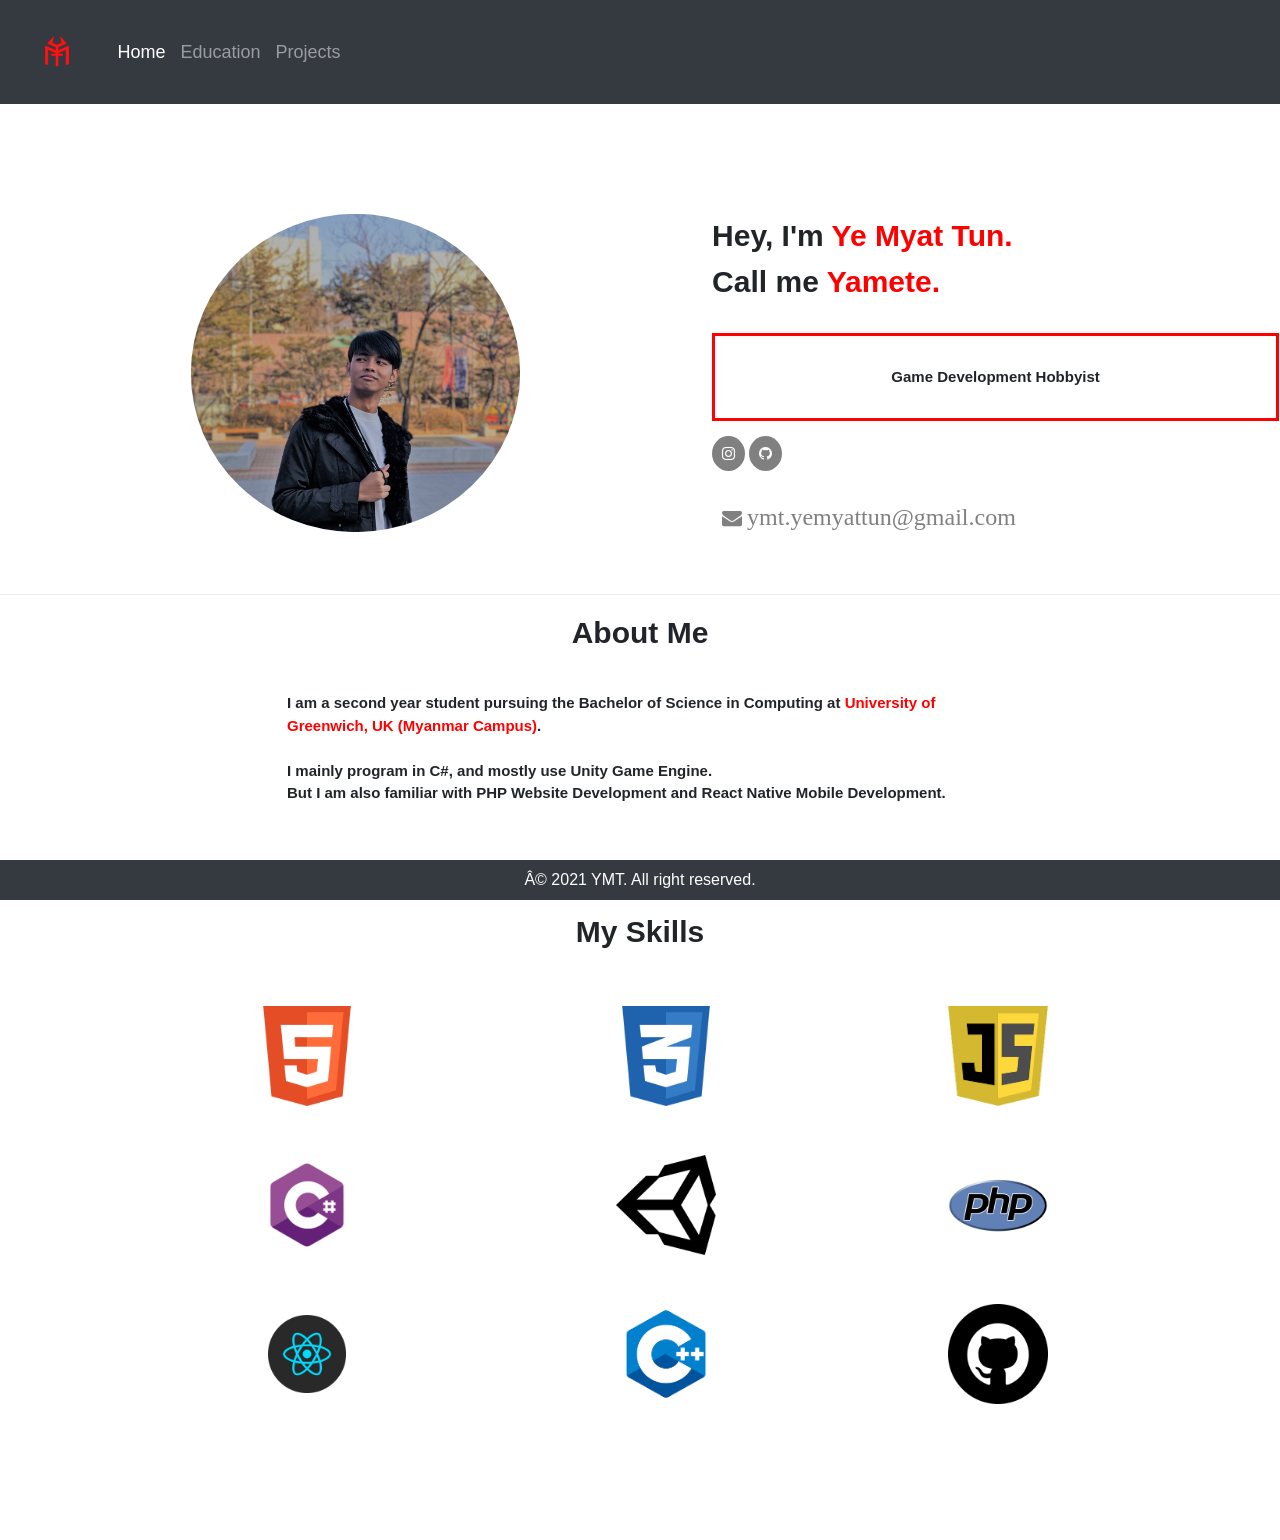
==== index.html @ b9690e8b "Add files via upload" ====
<!DOCTYPE html>
<html>
<head>
	<title>YMT</title>
	<link rel="icon" href="assets/ymt.jpg">
	<link rel="stylesheet" type="text/css" href="./style/styles.css">

	<link rel="stylesheet" href="https://stackpath.bootstrapcdn.com/bootstrap/4.3.1/css/bootstrap.min.css" integrity="sha384-ggOyR0iXCbMQv3Xipma34MD+dH/1fQ784/j6cY/iJTQUOhcWr7x9JvoRxT2MZw1T" crossorigin="anonymous">
	<script src="https://code.jquery.com/jquery-3.3.1.slim.min.js" integrity="sha384-q8i/X+965DzO0rT7abK41JStQIAqVgRVzpbzo5smXKp4YfRvH+8abtTE1Pi6jizo" crossorigin="anonymous"></script>
	<script src="https://cdnjs.cloudflare.com/ajax/libs/popper.js/1.14.7/umd/popper.min.js" integrity="sha384-UO2eT0CpHqdSJQ6hJty5KVphtPhzWj9WO1clHTMGa3JDZwrnQq4sF86dIHNDz0W1" crossorigin="anonymous"></script>
	<script src="https://stackpath.bootstrapcdn.com/bootstrap/4.3.1/js/bootstrap.min.js" integrity="sha384-JjSmVgyd0p3pXB1rRibZUAYoIIy6OrQ6VrjIEaFf/nJGzIxFDsf4x0xIM+B07jRM" crossorigin="anonymous"></script>
	<link rel="stylesheet" href="https://cdnjs.cloudflare.com/ajax/libs/font-awesome/4.7.0/css/font-awesome.min.css">
	<link rel="stylesheet" href="https://www.w3schools.com/w3css/4/w3.css">
	<meta name="viewport" content="width=device-width, initial-scale=1.0">
</head>
<body id="body">
	<div>
		<div>
			<nav class="navbar navbar-expand-lg navbar-dark bg-dark">
			  <a class="navbar-brand" href="#"><img src="assets/ymt.png" id="logo"></a>
			  <button class="navbar-toggler" type="button" data-toggle="collapse" data-target="#navbarNavAltMarkup" aria-controls="navbarNavAltMarkup" aria-expanded="false" aria-label="Toggle navigation">
			    <span class="navbar-toggler-icon"></span>
			  </button>
			  <div class="collapse navbar-collapse" id="navbarNavAltMarkup">
			    <div class="navbar-nav">
			      <a class="nav-item nav-link active" href="index.html">Home</a>
			      <a class="nav-item nav-link" href="education.html">Education</a>
			      <a class="nav-item nav-link" href="projects.html">Projects</a>
			    </div>
			  </div>
			</nav>
		</div>
		<div>
			<br><br><br>
			<img src="assets/me.jpg" alt="Avatar" id="avatarMobile"><br>
			<table>
				<tr>
					<td id="avatar" class="td1">
						<img src="assets/me.jpg" alt="Avatar" id="avatar">
					</td>
					<td class="td1">
						<h2><b>Hey, I'm <span class="name">Ye Myat Tun.</span></b></h2>
						<h2><b>Call me <span class="name">Yamete.</span></b></h2><br>
						<p id="shortTxt"><b>Game Development Hobbyist</b></p>
						<a href="https://www.instagram.com/yamete_ymt" class="fa fa-instagram"></a>
						<a href="https://github.com/YMT-Yamete" class="fa fa-github"></a><br><br>
						<i class="fa fa-envelope" id="mailicon"> <a href = "mailto: ymt.yemyattun@gmail.com">ymt.yemyattun@gmail.com</a></i>
					</td>
				</tr>
			</table>
		</div><br>
		<hr>
		<div>
			<h2 id="myskills"><b>About Me<b/></h2>
			<table align="center" class="aboutTable">
				<tr>
					<td>
						<p id = "about">I am a second year student pursuing the <b>Bachelor of Science in Computing</b> at <span class='name'>University of Greenwich, UK (Myanmar Campus)</span>.<br><br>
						I mainly program in C#, and mostly use Unity Game Engine.<br>
						But I am also familiar with PHP Website Development and React Native Mobile Development.</p><br>
					</td>
				</tr>
			</table>
			
		</div>
		<hr>
		<div>
			<h2 id="myskills"><b>My Skills<b/></h2><br><br>
			<table align="center" width="80%">
				<tr>
					<td class="td2">
						<img src="assets/skills/html.png" class="skillslogo">
					</td>
					<td class="td2">
						<img src="assets/skills/css.png" class="skillslogo">
					</td>
					<td class="td2"> 
						<img src="assets/skills/js.png" class="skillslogo">
					</td>
				</tr>
				<tr>
					<td>
						<br><br>
					</td>
				</tr>
				<tr>
					<td class="td2"> 
						<img src="assets/skills/csharp.png" class="skillslogo">
					</td>
					<td class="td2"> 
						<img src="assets/skills/unity.png" class="skillslogo">
					</td>
					<td class="td2"> 
						<img src="assets/skills/php.png" class="skillslogo">
					</td>
				</tr>
				<tr>
					<td>
						<br><br>
					</td>
				</tr>
				<tr>
					<td class="td2"> 
						<img src="assets/skills/reactnative.png" class="skillslogo">
					</td>
					<td class="td2"> 
						<img src="assets/skills/cpp.png" class="skillslogo">
					</td>
					<td class="td2"> 
						<img src="assets/skills/github.png" class="skillslogo">
					</td>
				</tr>
			</table>
			<br><br><br><br>
		</div>
	</div>
	<footer>
		<br><br>
		<div class="footer">
			<h6>© 2021 YMT. All right reserved.</h6>
		</div>
	</footer>
</body>
</html>
---- style/styles.css ----
#logo {
	width: 80px;
	height: 80px;
}

#body {
  background-color: white
}

a {
	font-size: 120%;
}

#avatar {
	border-radius: 100%;
	width: 50%;
	height: 50%;
	padding: 1%;
}

#avatarMobile {
	border-radius: 50%;
	width: 20%;
	height: 20%;
	padding: 1%;
	display: block;
	margin-left: auto;
    margin-right: auto;
}

@media (max-width:629px) {
  img#avatar {
    display: none;
  }
  td#avatar {
  	display: none;
  }
  td.td1 {
  	text-align: center;
  }
}

@media (min-width:629px) {
  img#avatarMobile {
    display: none;
  }
}

.td1	{
	width: 40%;
}

h2	{
	font-family: Arial Narrow;
}

#shortTxt {
	border:3px; 
	border-style:solid; 
	border-color:#FF0000; 
	padding: 2em;
	text-align: center;
}

#about {
  padding: 2em;
}

.aboutTable {
  width: 60%;
}

#avatar {
	text-align: center;
}

.name	{
	color: #ff0000
}

#mailicon	{
	padding: 10px;
	color :grey;
	font-size: 20px;
}

.fa {
  padding: 10px;
  text-align: center;
  text-decoration: none;
  border-radius: 50%;
}

.fa-instagram {
  background: grey;
  color: white;
}

.fa-github {
  background: grey;
  color: white;
}

.fa-twitter {
  background: grey;
  color: white;
}

#myskills {
	text-align: center;
}

.td2	{
	text-align: center;
	width: 35%;
}

.skillslogo {
	width: 100px;
	height: 100px;
}

/*.footer {
   width: 100%;
   height: 40px;
   background-color: #343a40;
   color: white;
   text-align: center;
}*/

.footer {
   position: fixed;
   bottom: 0;
   width: 100%;
   height: 40px;
   background-color: #343a40;
   color: white;
   text-align: center;
}

* {
  box-sizing: border-box;
}

/* Float four columns side by side */
.column {
  float: left;
  width: 25%;
  padding: 0 10px;
}

.columnProj {
  float: left;
  width: 33.3333%;
  padding: 0 10px;
}

/* Remove extra left and right margins, due to padding in columns */
.row {
	margin: 0 -5px;
	padding: 10px;
}

/* Clear floats after the columns */
.row:after {
  content: "";
  display: table;
  clear: both;
}

/* Style the counter cards */
.card {
  box-shadow: 0 4px 8px 0 rgba(0, 0, 0, 0.2); /* this adds the "card" effect */
  padding: 16px;
  background-color: #f1f1f1;
}

.eduImg {
	height: 210px;
}

.projImg {
  height: 300px;
}

/* Responsive columns - one column layout (vertical) on small screens */
@media screen and (max-width: 600px) {
  .column {
    width: 100%;
    display: block;
    margin-bottom: 20px;
  }
  .columnProj {
    width: 100%;
    display: block;
    margin-bottom: 20px;
  }
  .footerEdu {
    position: static;
  }
  .aboutTable {
    width: 100%;
  }
}
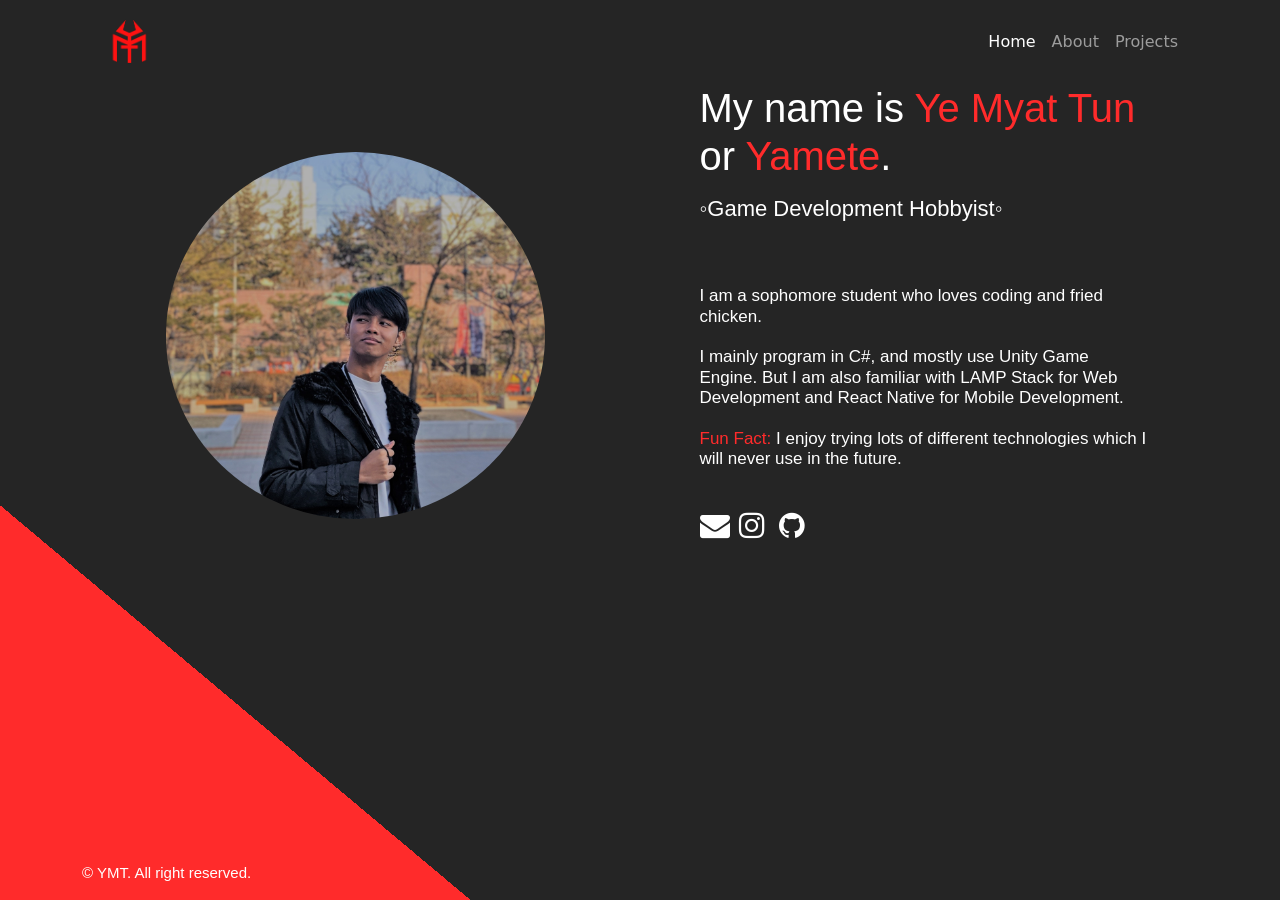
==== commit 38884628: "Add files via upload" ====
--- a/index.html
+++ b/index.html
@@ -1,124 +1,68 @@
-<!DOCTYPE html>
-<html>
+<html lang="en">
 <head>
-	<title>YMT</title>
-	<link rel="icon" href="assets/ymt.jpg">
-	<link rel="stylesheet" type="text/css" href="./style/styles.css">
-
-	<link rel="stylesheet" href="https://stackpath.bootstrapcdn.com/bootstrap/4.3.1/css/bootstrap.min.css" integrity="sha384-ggOyR0iXCbMQv3Xipma34MD+dH/1fQ784/j6cY/iJTQUOhcWr7x9JvoRxT2MZw1T" crossorigin="anonymous">
-	<script src="https://code.jquery.com/jquery-3.3.1.slim.min.js" integrity="sha384-q8i/X+965DzO0rT7abK41JStQIAqVgRVzpbzo5smXKp4YfRvH+8abtTE1Pi6jizo" crossorigin="anonymous"></script>
-	<script src="https://cdnjs.cloudflare.com/ajax/libs/popper.js/1.14.7/umd/popper.min.js" integrity="sha384-UO2eT0CpHqdSJQ6hJty5KVphtPhzWj9WO1clHTMGa3JDZwrnQq4sF86dIHNDz0W1" crossorigin="anonymous"></script>
-	<script src="https://stackpath.bootstrapcdn.com/bootstrap/4.3.1/js/bootstrap.min.js" integrity="sha384-JjSmVgyd0p3pXB1rRibZUAYoIIy6OrQ6VrjIEaFf/nJGzIxFDsf4x0xIM+B07jRM" crossorigin="anonymous"></script>
-	<link rel="stylesheet" href="https://cdnjs.cloudflare.com/ajax/libs/font-awesome/4.7.0/css/font-awesome.min.css">
-	<link rel="stylesheet" href="https://www.w3schools.com/w3css/4/w3.css">
-	<meta name="viewport" content="width=device-width, initial-scale=1.0">
+    <meta charset="UTF-8">
+    <meta http-equiv="X-UA-Compatible" content="IE=edge">
+    <meta name="viewport" content="width=device-width, initial-scale=1.0">
+    <title>YMT</title>
+    <link rel="icon" href="assets/tab-ymt.jpg">
+    <link rel="stylesheet" href="styles/style.css">
+    <link href="https://cdn.jsdelivr.net/npm/bootstrap@5.0.2/dist/css/bootstrap.min.css" rel="stylesheet" integrity="sha384-EVSTQN3/azprG1Anm3QDgpJLIm9Nao0Yz1ztcQTwFspd3yD65VohhpuuCOmLASjC" crossorigin="anonymous">
+    <link href="https://cdn.jsdelivr.net/npm/bootstrap@5.1.3/dist/css/bootstrap.min.css" rel="stylesheet" integrity="sha384-1BmE4kWBq78iYhFldvKuhfTAU6auU8tT94WrHftjDbrCEXSU1oBoqyl2QvZ6jIW3" crossorigin="anonymous">
+    <link rel="stylesheet" href="https://cdnjs.cloudflare.com/ajax/libs/font-awesome/4.7.0/css/font-awesome.min.css">
+    <script src="https://cdn.jsdelivr.net/npm/bootstrap@5.0.2/dist/js/bootstrap.bundle.min.js" integrity="sha384-MrcW6ZMFYlzcLA8Nl+NtUVF0sA7MsXsP1UyJoMp4YLEuNSfAP+JcXn/tWtIaxVXM" crossorigin="anonymous"></script>
 </head>
 <body id="body">
-	<div>
-		<div>
-			<nav class="navbar navbar-expand-lg navbar-dark bg-dark">
-			  <a class="navbar-brand" href="#"><img src="assets/ymt.png" id="logo"></a>
-			  <button class="navbar-toggler" type="button" data-toggle="collapse" data-target="#navbarNavAltMarkup" aria-controls="navbarNavAltMarkup" aria-expanded="false" aria-label="Toggle navigation">
-			    <span class="navbar-toggler-icon"></span>
-			  </button>
-			  <div class="collapse navbar-collapse" id="navbarNavAltMarkup">
-			    <div class="navbar-nav">
-			      <a class="nav-item nav-link active" href="index.html">Home</a>
-			      <a class="nav-item nav-link" href="education.html">Education</a>
-			      <a class="nav-item nav-link" href="projects.html">Projects</a>
-			    </div>
-			  </div>
-			</nav>
-		</div>
-		<div>
-			<br><br><br>
-			<img src="assets/me.jpg" alt="Avatar" id="avatarMobile"><br>
-			<table>
-				<tr>
-					<td id="avatar" class="td1">
-						<img src="assets/me.jpg" alt="Avatar" id="avatar">
-					</td>
-					<td class="td1">
-						<h2><b>Hey, I'm <span class="name">Ye Myat Tun.</span></b></h2>
-						<h2><b>Call me <span class="name">Yamete.</span></b></h2><br>
-						<p id="shortTxt"><b>Game Development Hobbyist</b></p>
-						<a href="https://www.instagram.com/yamete_ymt" class="fa fa-instagram"></a>
-						<a href="https://github.com/YMT-Yamete" class="fa fa-github"></a><br><br>
-						<i class="fa fa-envelope" id="mailicon"> <a href = "mailto: ymt.yemyattun@gmail.com">ymt.yemyattun@gmail.com</a></i>
-					</td>
-				</tr>
-			</table>
-		</div><br>
-		<hr>
-		<div>
-			<h2 id="myskills"><b>About Me<b/></h2>
-			<table align="center" class="aboutTable">
-				<tr>
-					<td>
-						<p id = "about">I am a second year student pursuing the <b>Bachelor of Science in Computing</b> at <span class='name'>University of Greenwich, UK (Myanmar Campus)</span>.<br><br>
-						I mainly program in C#, and mostly use Unity Game Engine.<br>
-						But I am also familiar with PHP Website Development and React Native Mobile Development.</p><br>
-					</td>
-				</tr>
-			</table>
-			
-		</div>
-		<hr>
-		<div>
-			<h2 id="myskills"><b>My Skills<b/></h2><br><br>
-			<table align="center" width="80%">
-				<tr>
-					<td class="td2">
-						<img src="assets/skills/html.png" class="skillslogo">
-					</td>
-					<td class="td2">
-						<img src="assets/skills/css.png" class="skillslogo">
-					</td>
-					<td class="td2"> 
-						<img src="assets/skills/js.png" class="skillslogo">
-					</td>
-				</tr>
-				<tr>
-					<td>
-						<br><br>
-					</td>
-				</tr>
-				<tr>
-					<td class="td2"> 
-						<img src="assets/skills/csharp.png" class="skillslogo">
-					</td>
-					<td class="td2"> 
-						<img src="assets/skills/unity.png" class="skillslogo">
-					</td>
-					<td class="td2"> 
-						<img src="assets/skills/php.png" class="skillslogo">
-					</td>
-				</tr>
-				<tr>
-					<td>
-						<br><br>
-					</td>
-				</tr>
-				<tr>
-					<td class="td2"> 
-						<img src="assets/skills/reactnative.png" class="skillslogo">
-					</td>
-					<td class="td2"> 
-						<img src="assets/skills/cpp.png" class="skillslogo">
-					</td>
-					<td class="td2"> 
-						<img src="assets/skills/github.png" class="skillslogo">
-					</td>
-				</tr>
-			</table>
-			<br><br><br><br>
-		</div>
-	</div>
-	<footer>
-		<br><br>
-		<div class="footer">
-			<h6>© 2021 YMT. All right reserved.</h6>
-		</div>
-	</footer>
+    <div class="container">
+        <nav class="navbar navbar-expand-lg navbar-dark">
+            <div class="container-fluid">
+              <a class="navbar-brand" href="index.html">
+                  <img src="assets/ymt.png" alt="YMT" id="logo">
+              </a>
+              <button class="navbar-toggler" type="button" data-bs-toggle="collapse" data-bs-target="#navbarNavAltMarkup" aria-controls="navbarNavAltMarkup" aria-expanded="false" aria-label="Toggle navigation">
+                <span class="navbar-toggler-icon"></span>
+              </button>
+              <div class="collapse navbar-collapse justify-content-end" id="navbarNavAltMarkup">
+                <div class="navbar-nav">
+                  <a class="nav-link active" aria-current="page" href="index.html">Home</a>
+                  <a class="nav-link" href="about.html">About</a>
+                  <a class="nav-link" href="projects.html">Projects</a>
+                </div>
+              </div>
+            </div>
+          </nav>
+          <div class="noNavContainer">
+            <div class="row justify-content-center align-items-center">
+                <div class="col-md-5 text-center text-md-start p-5">
+                    <img src="assets/me.jpg" alt="This is me." class="img-fluid rounded-circle">
+                </div>
+                <div class="col-md-1">
+
+                </div>
+                <div class="col-md-5 text-center text-md-start">
+                    <h1>
+                        <p class="heading">My name is <span style="color:#FF2B2B">Ye Myat Tun</span><br>
+                        or <span style="color:#FF2B2B">Yamete</span>.</p>
+                        <p class="smallHeading">◦Game Development Hobbyist◦</p><br>
+                        <p class="paragraph">I am a sophomore student who loves coding and fried chicken.
+                        <br><br>
+                        I mainly program in C#, and mostly use Unity Game Engine.
+                        But I am also familiar with LAMP Stack for Web Development and React Native for Mobile Development.
+                        <br><br>
+                        <span style="color:#FF2B2B">Fun Fact: </span> I enjoy trying lots of different technologies which I will never use in the future.</p>
+                    </h1><br>
+                    <div class="row justify-content-center justify-content-md-start">
+                        <div class="col-1"><a href="mailto:[ymt.yemyattun@gmail.com]" class="fa fa-envelope" style="font-size:30px;color:white;text-decoration: none;"></a></div>
+                        <div class="col-1"><a href="https://www.instagram.com/ymt.yamete/" class="fa fa-instagram" style="font-size:30px;color:white;text-decoration: none;"></a></div>
+                        <div class="col-1"><a href="https://github.com/YMT-Yamete" class="fa fa-github" style="font-size:30px;color:white;text-decoration: none;"></a></div>
+                    </div><br><br>
+                </div>
+            </div>
+        </div>
+        <div>
+            <footer>
+                <p class="footerText">© YMT. All right reserved.</p>
+            </footer>
+        </div>
+    </div>
 </body>
 </html>
--- a/styles/style.css
+++ b/styles/style.css
@@ -0,0 +1,79 @@
+#body{
+    background: linear-gradient(40deg, #FF2B2B 20%, #252525 20%);
+}
+#body1{
+    background: linear-gradient(20deg, #252525 25%, #252525 25%);
+}
+#logo{
+    width: 70px;
+}
+.noNavContainer{
+    animation: transitionIn 0.75s;
+}
+.heading{
+    color: white;
+    font-family: sans-serif;
+}
+.smallHeading{
+    color: white;
+    font-family: sans-serif;
+    font-size: 22;
+}
+.paragraph{
+    color: white;
+    font-family: sans-serif;
+    font-size: 17;
+}
+.footerText{
+    color: white;
+    font-family: sans-serif;
+    font-size: 15;
+}
+
+#aboutFooter{
+    position: static;
+}
+footer {
+    position: fixed;
+    bottom: 0;
+    width: 100%;
+}
+
+.card-img-top {
+    width: 100%;
+    height: 15vw;
+    object-fit: cover;
+}
+
+.skills {
+    width: 100px;
+}
+
+
+@media screen and (max-width: 768px) {
+    #body {
+        background: linear-gradient(20deg, #252525 25%, #252525 25%);
+    }
+    footer {
+        position: static;
+    }
+    .card-img-top {
+        height: 30vw;
+    }
+  }
+
+  @media screen and (max-width: 768px) {
+      
+  }
+
+@keyframes transitionIn {
+    from {
+        opacity: 0;
+        transform: rotateX(-10deg);
+    }
+
+    to {
+        opacity: 1;
+        transform: rotateX(0);
+    }
+}
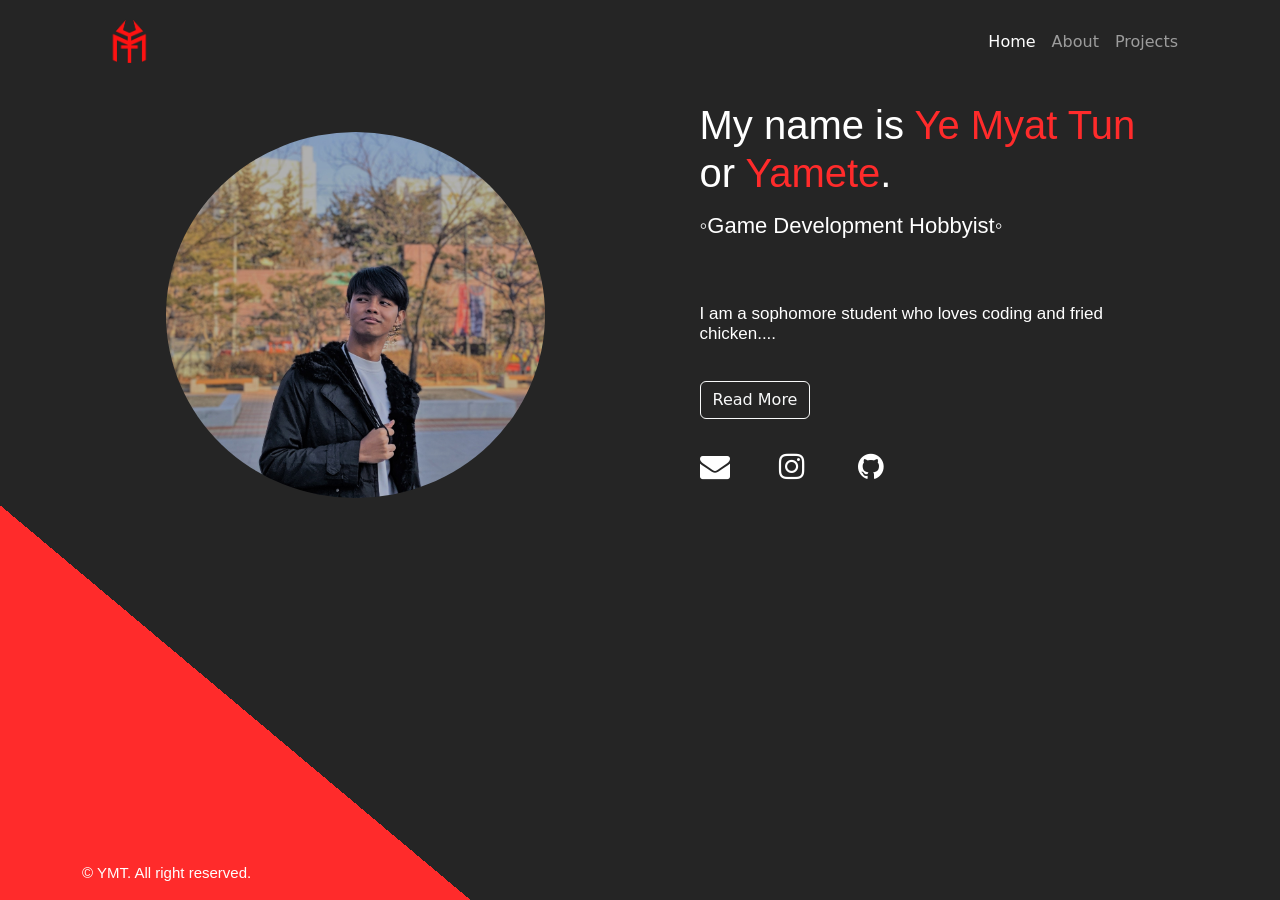
==== commit 37b83ba3: "Add files via upload" ====
--- a/index.html
+++ b/index.html
@@ -10,6 +10,23 @@
     <link href="https://cdn.jsdelivr.net/npm/bootstrap@5.1.3/dist/css/bootstrap.min.css" rel="stylesheet" integrity="sha384-1BmE4kWBq78iYhFldvKuhfTAU6auU8tT94WrHftjDbrCEXSU1oBoqyl2QvZ6jIW3" crossorigin="anonymous">
     <link rel="stylesheet" href="https://cdnjs.cloudflare.com/ajax/libs/font-awesome/4.7.0/css/font-awesome.min.css">
     <script src="https://cdn.jsdelivr.net/npm/bootstrap@5.0.2/dist/js/bootstrap.bundle.min.js" integrity="sha384-MrcW6ZMFYlzcLA8Nl+NtUVF0sA7MsXsP1UyJoMp4YLEuNSfAP+JcXn/tWtIaxVXM" crossorigin="anonymous"></script>
+    <script>
+        function myFunction() {
+        var dots = document.getElementById("dots");
+        var moreText = document.getElementById("more");
+        var btnText = document.getElementById("myBtn");
+
+            if (dots.style.display === "none") {
+                dots.style.display = "inline";
+                btnText.innerHTML = "Read more";
+                moreText.style.display = "none";
+            } else {
+                dots.style.display = "none";
+                btnText.innerHTML = "Read less";
+                moreText.style.display = "inline";
+            }
+        }
+    </script>
 </head>
 <body id="body">
     <div class="container">
@@ -43,17 +60,22 @@
                         <p class="heading">My name is <span style="color:#FF2B2B">Ye Myat Tun</span><br>
                         or <span style="color:#FF2B2B">Yamete</span>.</p>
                         <p class="smallHeading">◦Game Development Hobbyist◦</p><br>
-                        <p class="paragraph">I am a sophomore student who loves coding and fried chicken.
+                        <p class="paragraph">I am a sophomore student who loves coding and fried chicken.<span id="dots">...</span>
                         <br><br>
+
+                        <span id="more">
                         I mainly program in C#, and mostly use Unity Game Engine.
                         But I am also familiar with LAMP Stack for Web Development and React Native for Mobile Development.
                         <br><br>
                         <span style="color:#FF2B2B">Fun Fact: </span> I enjoy trying lots of different technologies which I will never use in the future.</p>
+                        </span>
+                        
+                        <button type="button" class="btn btn-outline-light" onclick="myFunction()" id="myBtn">Read More</button>
                     </h1><br>
                     <div class="row justify-content-center justify-content-md-start">
-                        <div class="col-1"><a href="mailto:[ymt.yemyattun@gmail.com]" class="fa fa-envelope" style="font-size:30px;color:white;text-decoration: none;"></a></div>
-                        <div class="col-1"><a href="https://www.instagram.com/ymt.yamete/" class="fa fa-instagram" style="font-size:30px;color:white;text-decoration: none;"></a></div>
-                        <div class="col-1"><a href="https://github.com/YMT-Yamete" class="fa fa-github" style="font-size:30px;color:white;text-decoration: none;"></a></div>
+                        <div class="col-2"><a href="mailto:[ymt.yemyattun@gmail.com]" class="fa fa-envelope" style="font-size:30px;color:white;text-decoration: none;"></a></div>
+                        <div class="col-2"><a href="https://www.instagram.com/ymt.yamete/" class="fa fa-instagram" style="font-size:30px;color:white;text-decoration: none;"></a></div>
+                        <div class="col-2"><a href="https://github.com/YMT-Yamete" class="fa fa-github" style="font-size:30px;color:white;text-decoration: none;"></a></div>
                     </div><br><br>
                 </div>
             </div>
--- a/styles/style.css
+++ b/styles/style.css
@@ -18,6 +18,9 @@
     color: white;
     font-family: sans-serif;
     font-size: 22;
+}
+#more {
+    display: none;
 }
 .paragraph{
     color: white;
@@ -45,9 +48,20 @@
     object-fit: cover;
 }
 
-.skills {
-    width: 100px;
+.skillslogo {
+	width: 100px;
+	height: 100px;
 }
+
+.skillsTd	{
+	text-align: center;
+	width: 35%;
+}
+
+.tablecenter {
+    margin-left: auto;
+    margin-right: auto;
+  }
 
 
 @media screen and (max-width: 768px) {
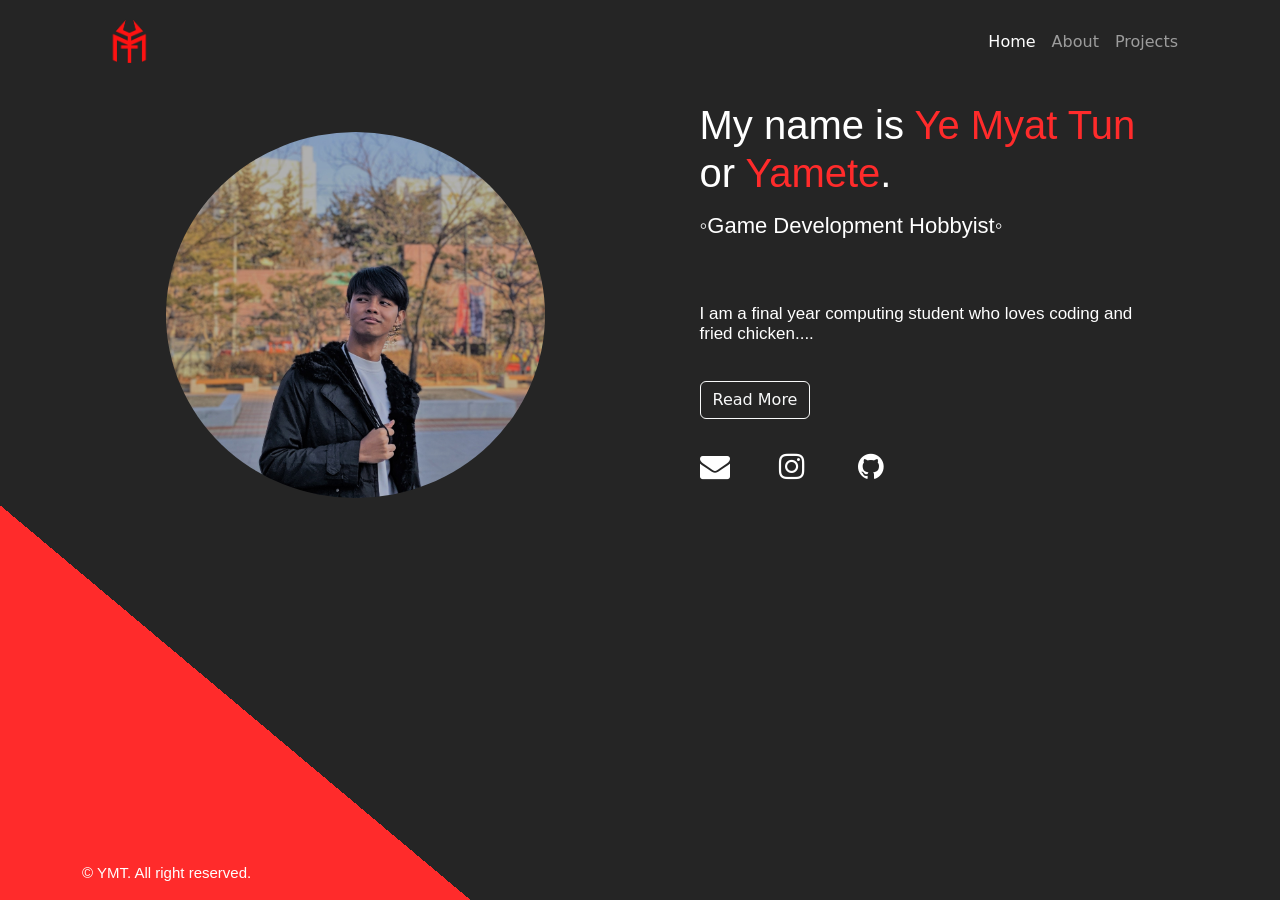
==== commit dda34ba8: "Add files via upload" ====
--- a/index.html
+++ b/index.html
@@ -60,10 +60,10 @@
                         <p class="heading">My name is <span style="color:#FF2B2B">Ye Myat Tun</span><br>
                         or <span style="color:#FF2B2B">Yamete</span>.</p>
                         <p class="smallHeading">◦Game Development Hobbyist◦</p><br>
-                        <p class="paragraph">I am a sophomore student who loves coding and fried chicken.<span id="dots">...</span>
+                        <p class="paragraph">I am a final year computing student who loves coding and fried chicken.<span id="dots">...</span>
                         <br><br>
 
-                        <span id="more">
+                        <span id="more" style="display: none;">
                         I mainly program in C#, and mostly use Unity Game Engine.
                         But I am also familiar with LAMP Stack for Web Development and React Native for Mobile Development.
                         <br><br>
--- a/styles/style.css
+++ b/styles/style.css
@@ -18,9 +18,6 @@
     color: white;
     font-family: sans-serif;
     font-size: 22;
-}
-#more {
-    display: none;
 }
 .paragraph{
     color: white;
@@ -46,6 +43,15 @@
     width: 100%;
     height: 15vw;
     object-fit: cover;
+}
+
+.card-text {
+    overflow: hidden;
+   text-overflow: ellipsis;
+   display: -webkit-box;
+   -webkit-line-clamp: 2; /* number of lines to show */
+           line-clamp: 2; 
+   -webkit-box-orient: vertical;
 }
 
 .skillslogo {
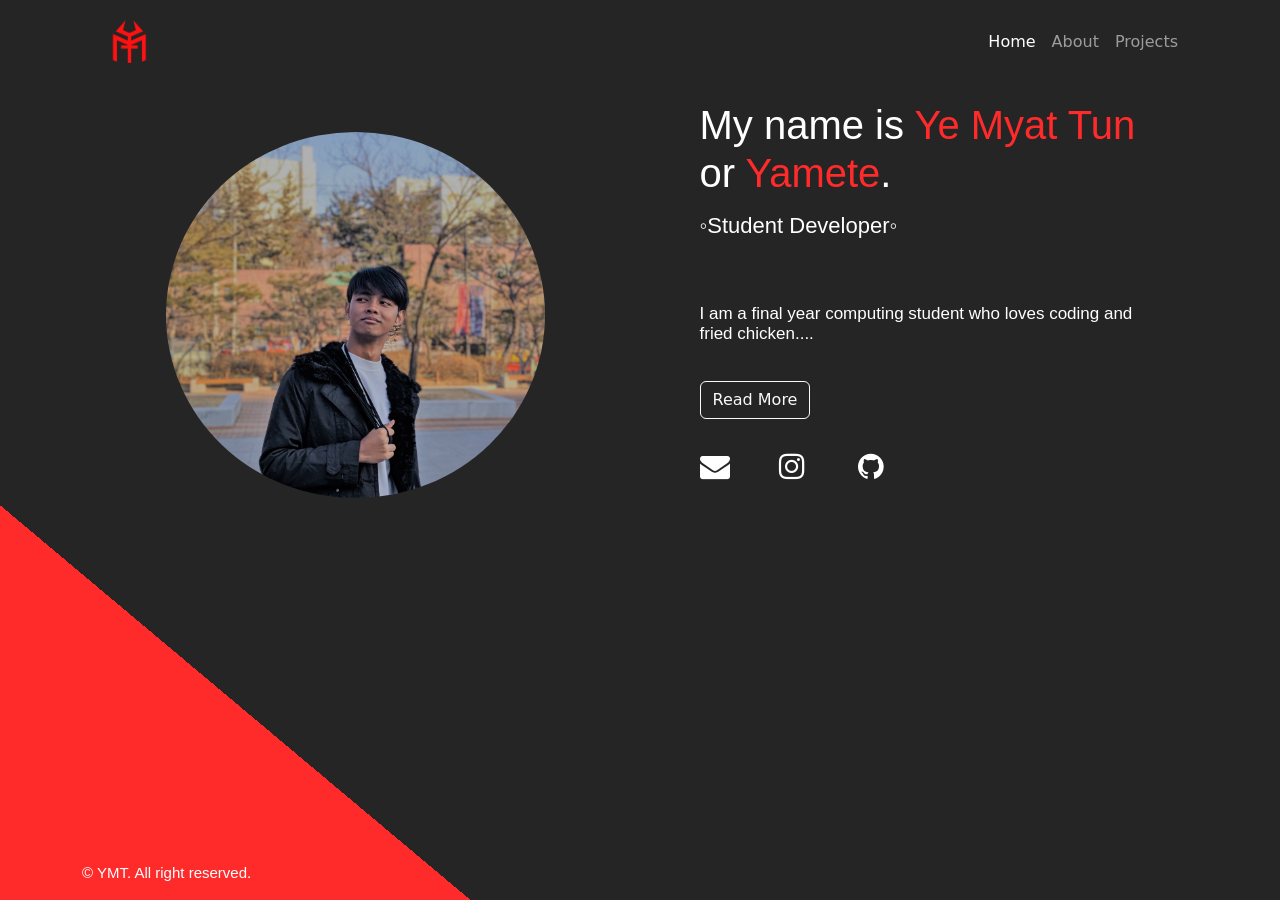
==== commit 71650bbe: "Add files via upload" ====
--- a/index.html
+++ b/index.html
@@ -59,13 +59,12 @@
                     <h1>
                         <p class="heading">My name is <span style="color:#FF2B2B">Ye Myat Tun</span><br>
                         or <span style="color:#FF2B2B">Yamete</span>.</p>
-                        <p class="smallHeading">◦Game Development Hobbyist◦</p><br>
+                        <p class="smallHeading">◦Student Developer◦</p><br>
                         <p class="paragraph">I am a final year computing student who loves coding and fried chicken.<span id="dots">...</span>
                         <br><br>
 
                         <span id="more" style="display: none;">
-                        I mainly program in C#, and mostly use Unity Game Engine.
-                        But I am also familiar with LAMP Stack for Web Development and React Native for Mobile Development.
+                        (....I will be adding some text here in the future if I find out what I actually want to be....)
                         <br><br>
                         <span style="color:#FF2B2B">Fun Fact: </span> I enjoy trying lots of different technologies which I will never use in the future.</p>
                         </span>
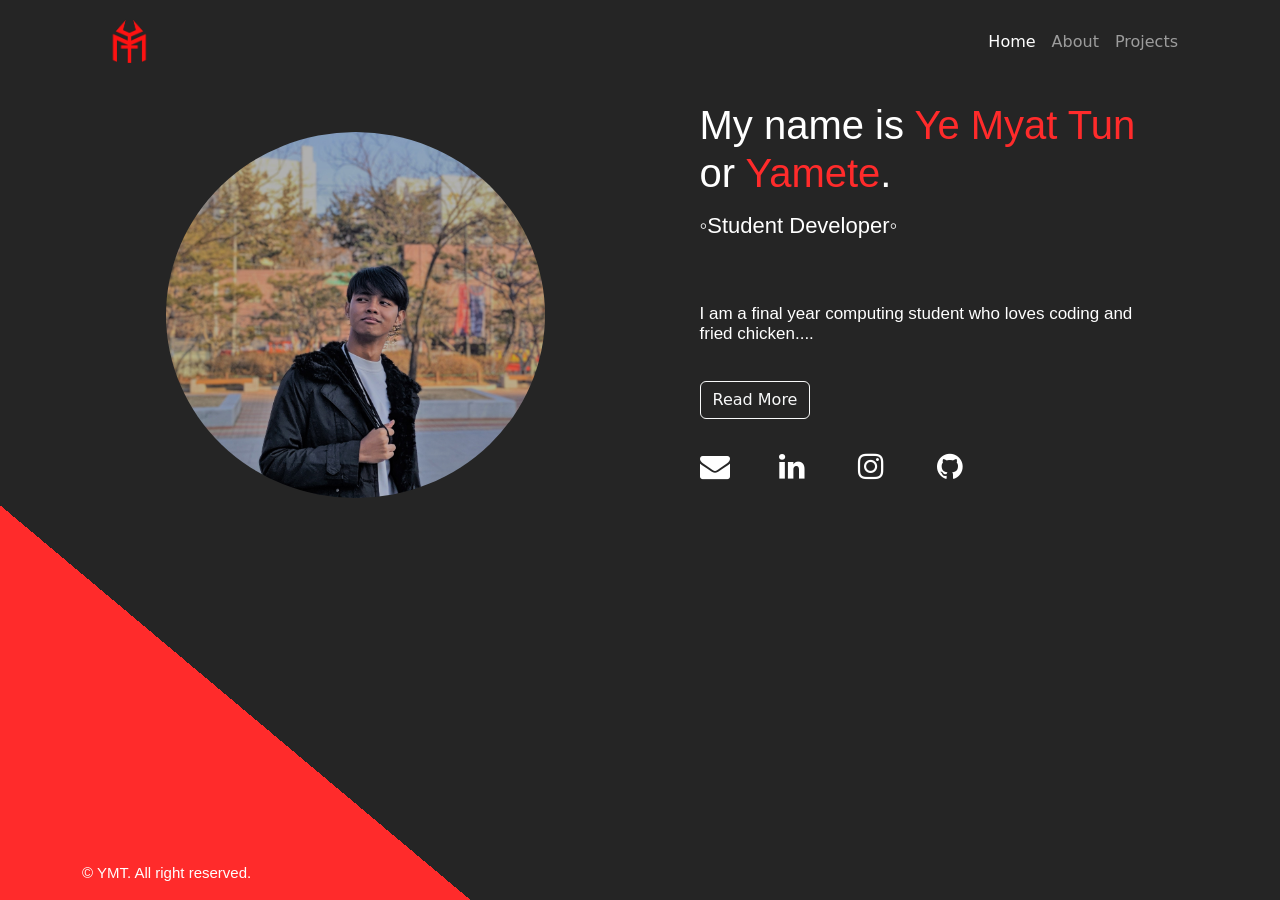
==== commit 109e6130: "Add files via upload" ====
--- a/index.html
+++ b/index.html
@@ -73,6 +73,7 @@
                     </h1><br>
                     <div class="row justify-content-center justify-content-md-start">
                         <div class="col-2"><a href="mailto:[ymt.yemyattun@gmail.com]" class="fa fa-envelope" style="font-size:30px;color:white;text-decoration: none;"></a></div>
+                        <div class="col-2"><a href="https://www.linkedin.com/in/ye-myat-tun-874a51233/" class="fa fa-linkedin" style="font-size:30px;color:white;text-decoration: none;"></a></div>
                         <div class="col-2"><a href="https://www.instagram.com/ymt.yamete/" class="fa fa-instagram" style="font-size:30px;color:white;text-decoration: none;"></a></div>
                         <div class="col-2"><a href="https://github.com/YMT-Yamete" class="fa fa-github" style="font-size:30px;color:white;text-decoration: none;"></a></div>
                     </div><br><br>
